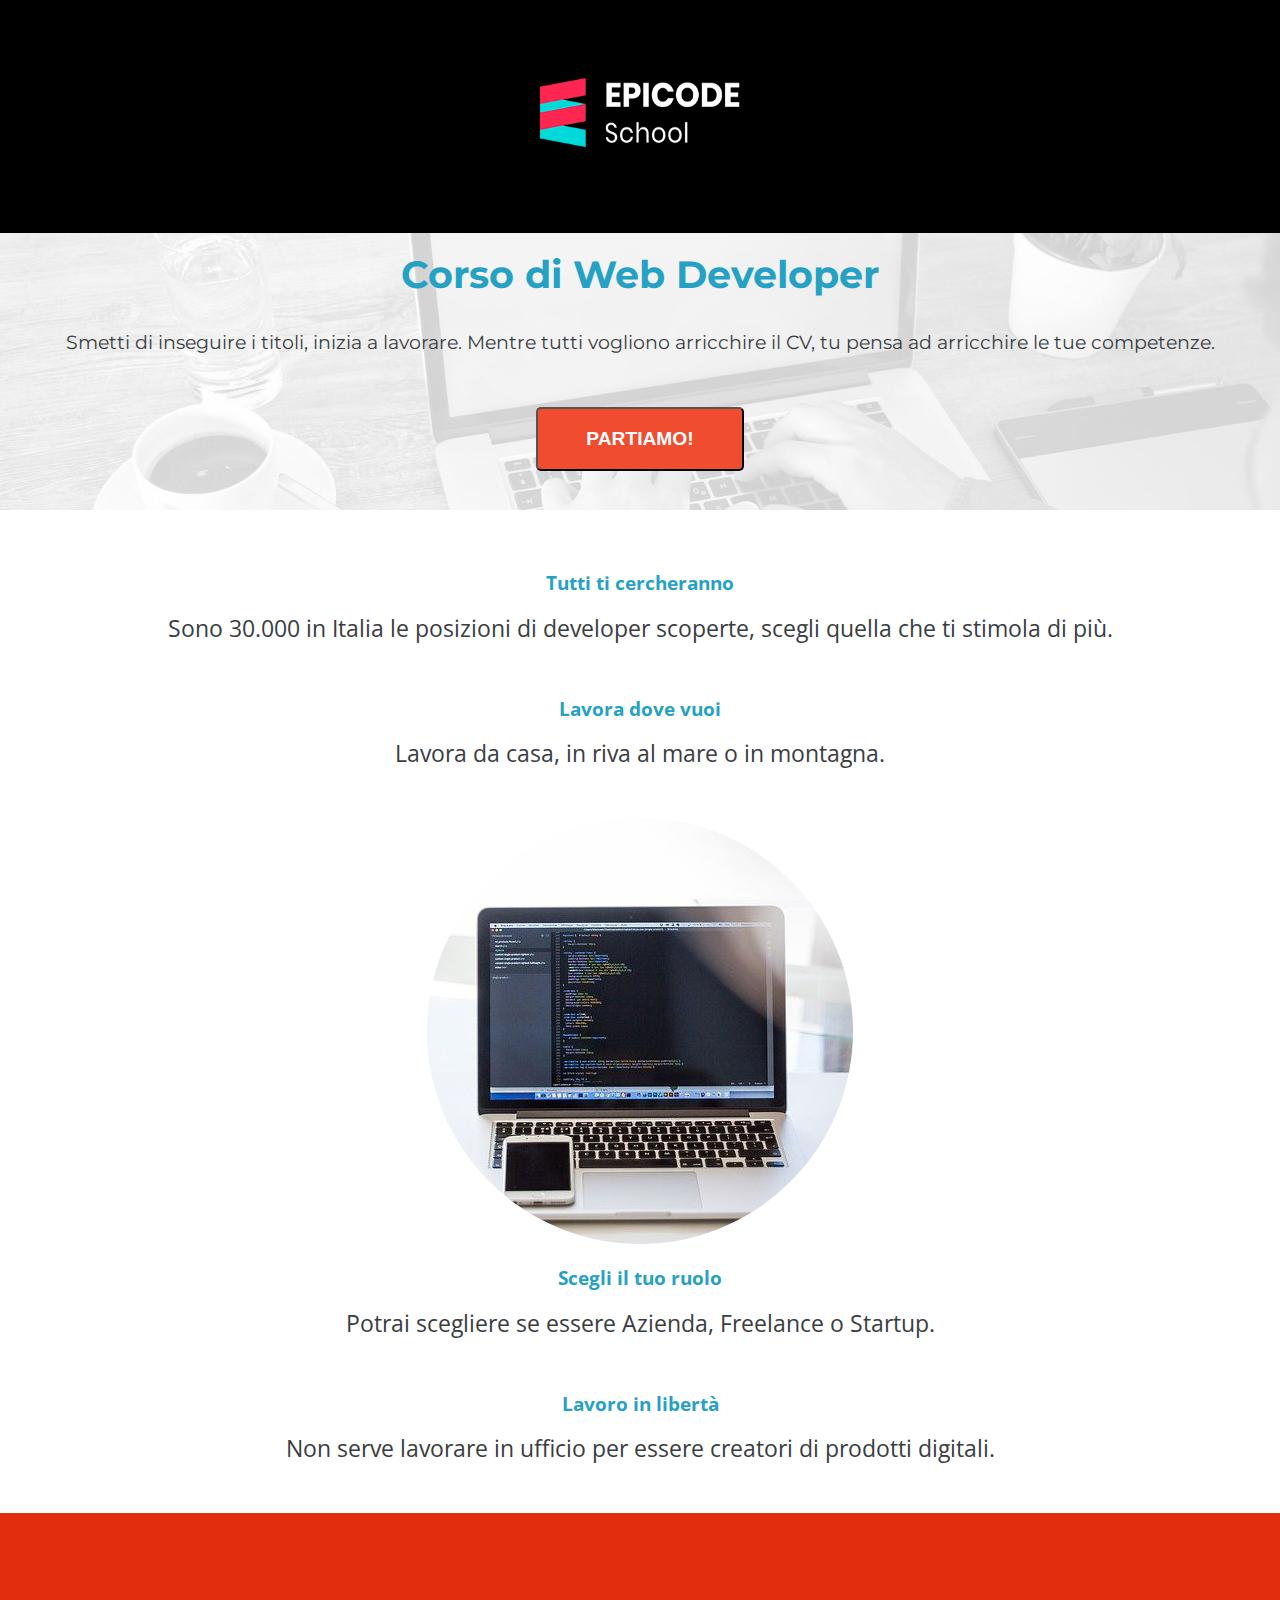
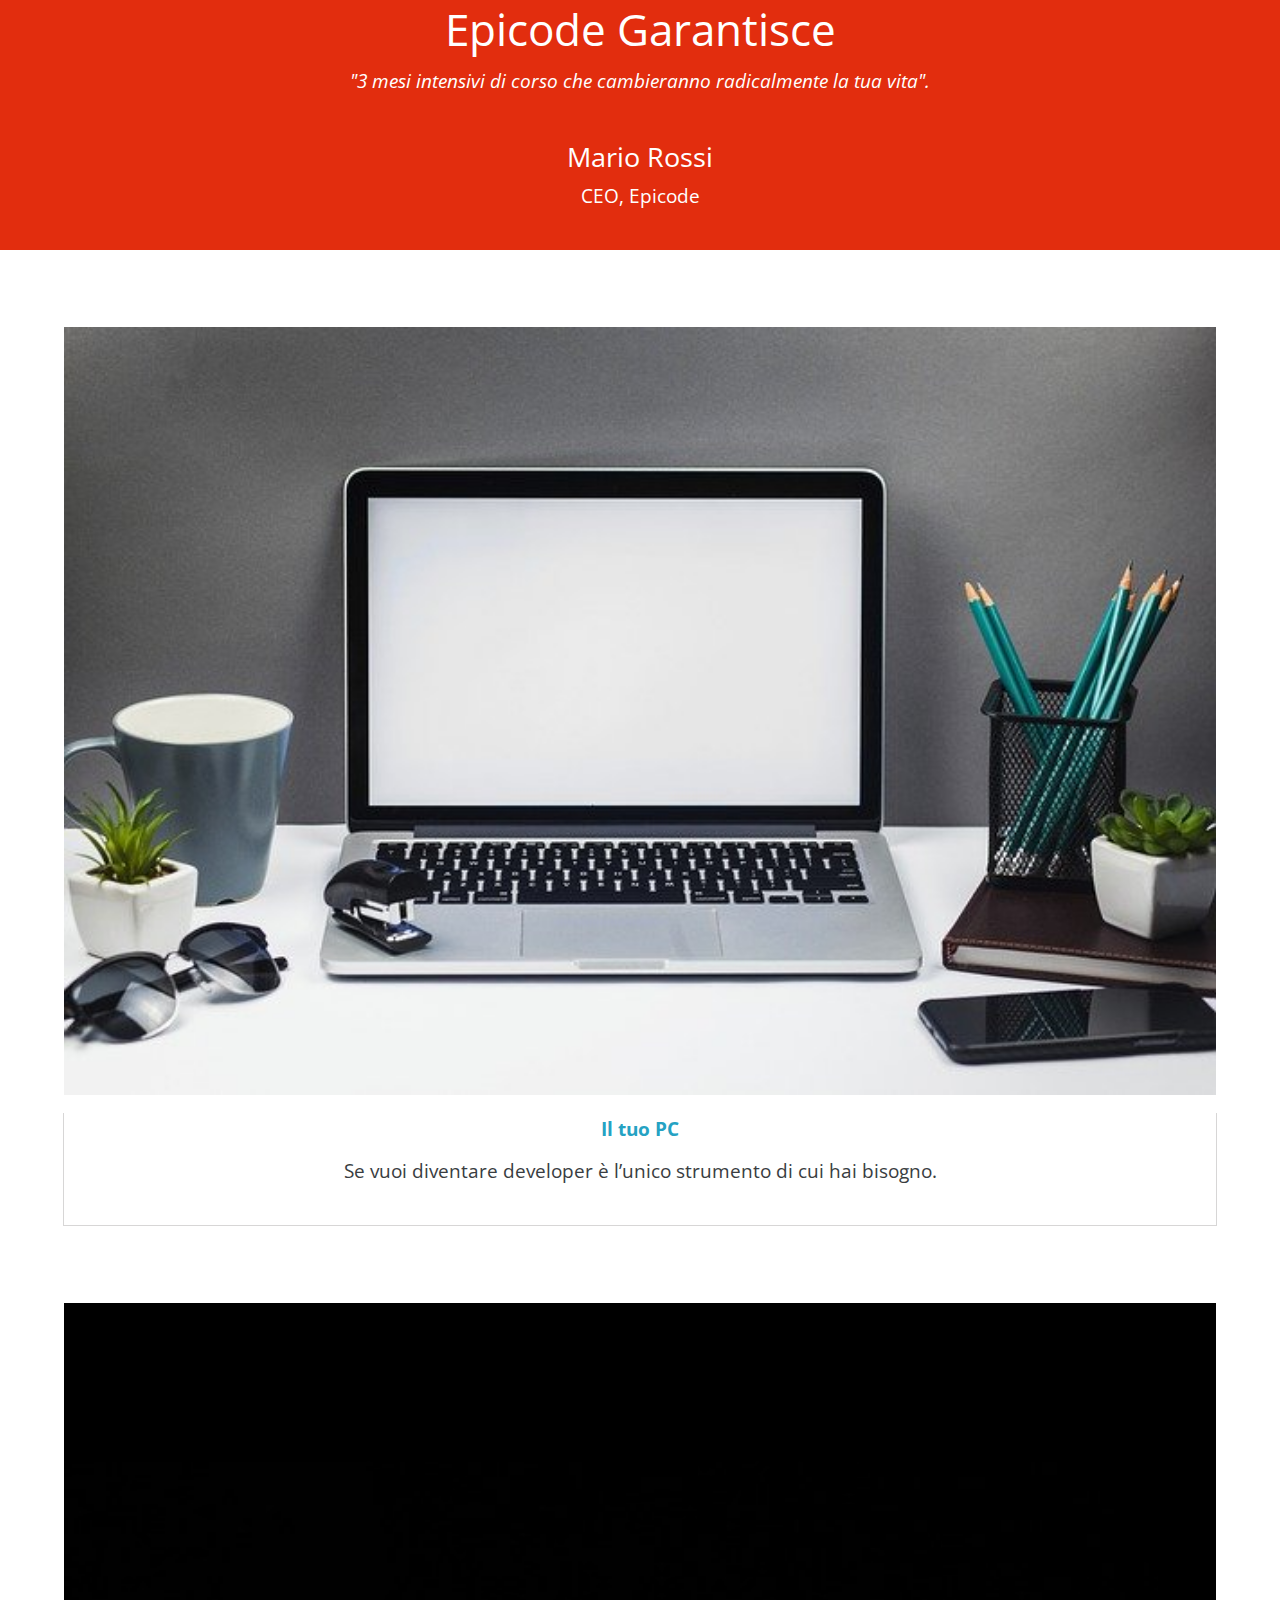
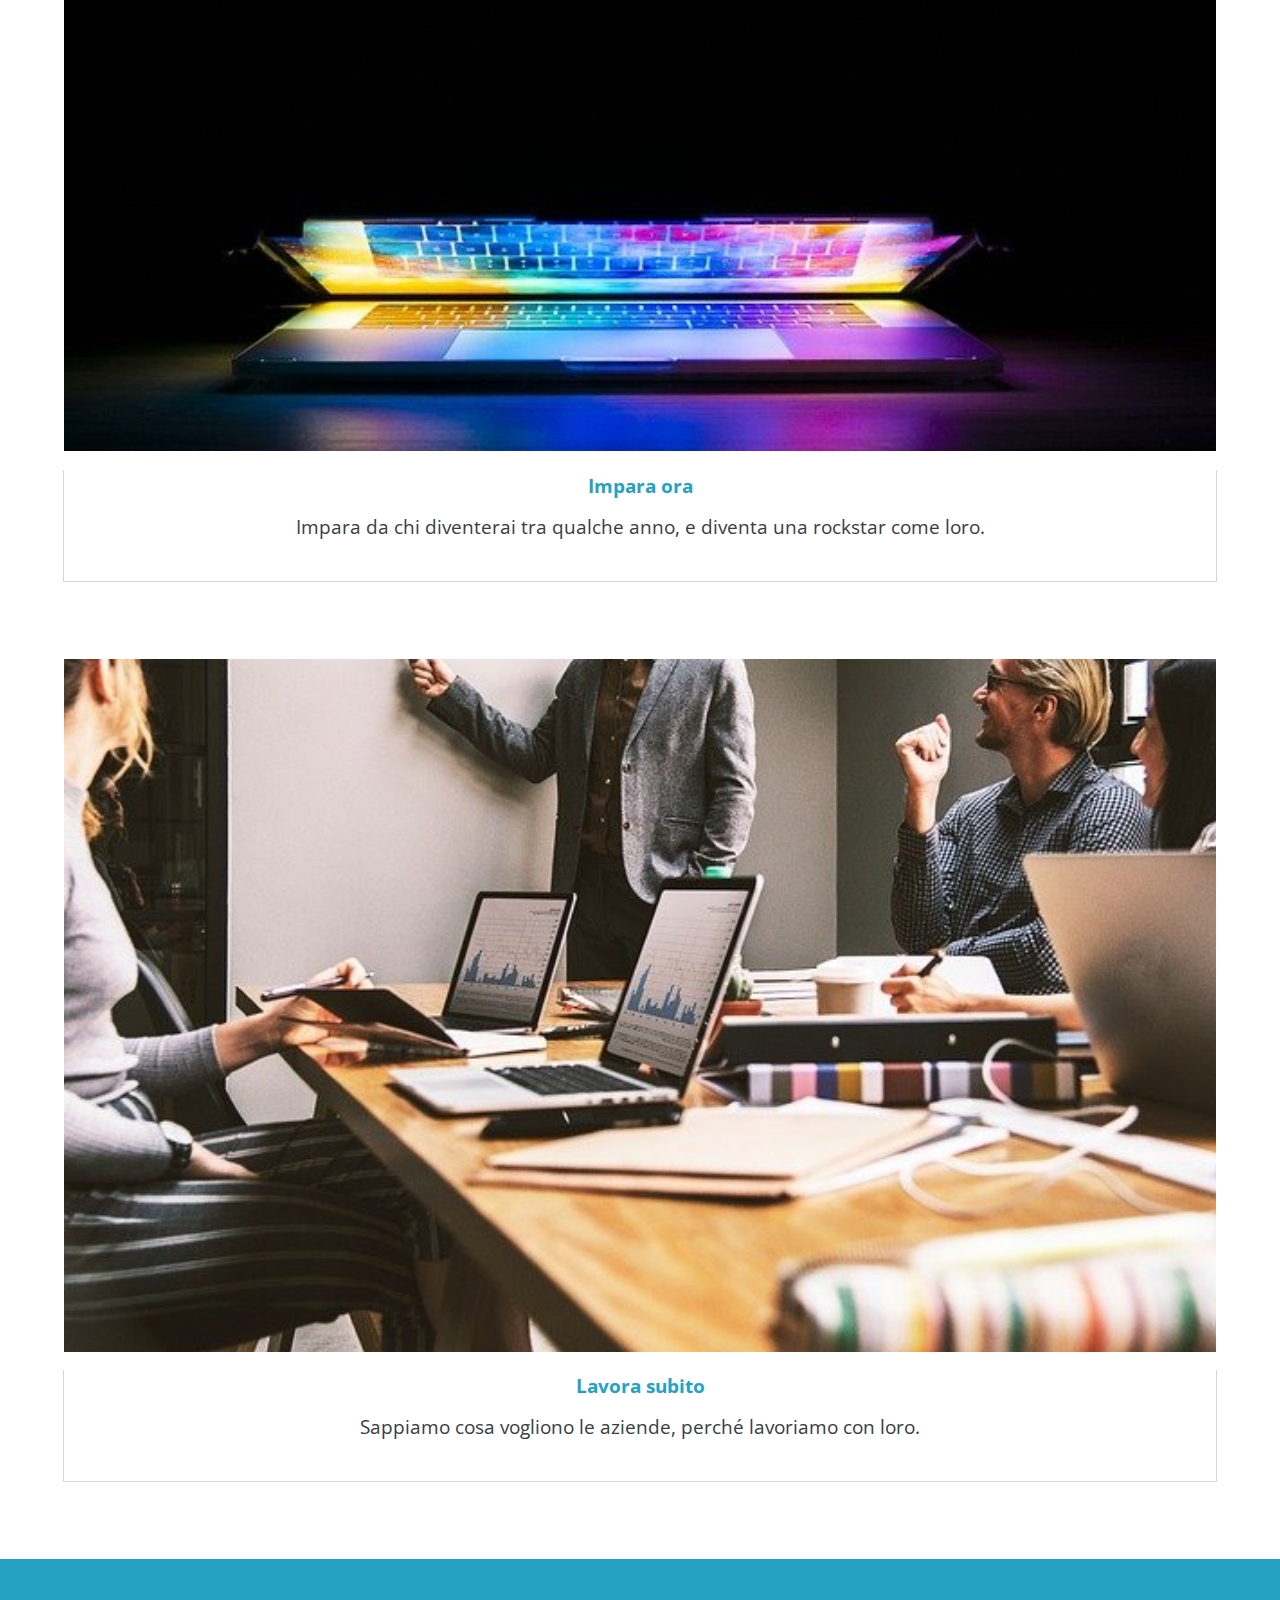
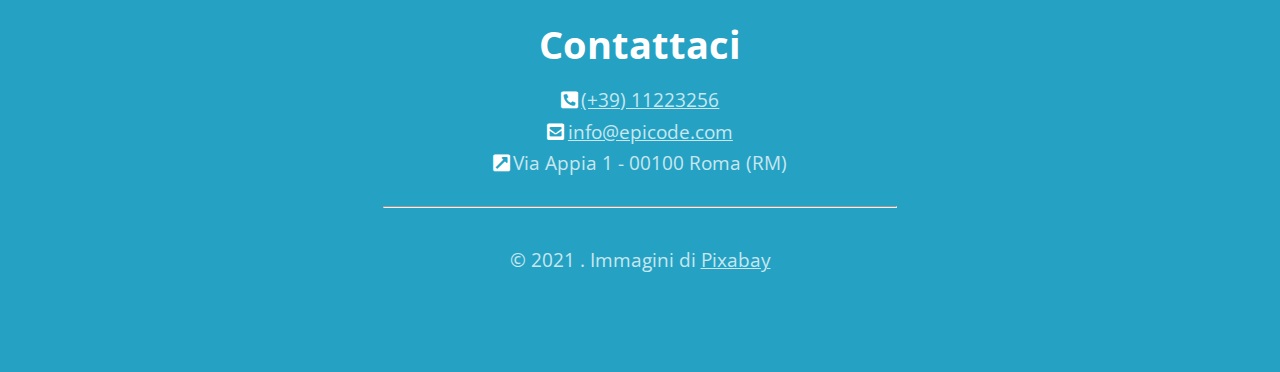
==== index.html @ f77b3860 "first commit" ====
<!DOCTYPE html>
<html lang="en">
  <head>
    <meta charset="UTF-8" />
    <meta name="viewport" content="width=device-width, initial-scale=1.0" />
    <title>Corso Web Developer - Epicode school</title>
    <meta
      name="“description”"
      content="Da zero a Epicode con i corsi completi
    per diventare uno sviluppatore professionista in 3 mesi."
    />
    <link rel="stylesheet" href="/css/reset.css" />
    <link
      rel="stylesheet"
      href="https://cdnjs.cloudflare.com/ajax/libs/font-awesome/5.15.4/css/all.min.css"
      integrity="sha512-1ycn6IcaQQ40/MKBW2W4Rhis/DbILU74C1vSrLJxCq57o941Ym01SwNsOMqvEBFlcgUa6xLiPY/NS5R+E6ztJQ=="
      crossorigin="anonymous"
      referrerpolicy="no-referrer"
    />
    <link rel="stylesheet" href="/css/style.css" />
  </head>
  <body>
    <header>
      <div id="logo">
        <img
          src="/images/logo.png"
          alt="Epicode logo"
          width="200"
          height="70"
        />
      </div>
      <div id="title">
        <h1>Corso di Web Developer</h1>
        <p>
          Smetti di inseguire i titoli, inizia a lavorare. Mentre tutti vogliono
          arricchire il CV, tu pensa ad arricchire le tue competenze.
        </p>
      </div>
      <div>
        <button id="btn1" type="button">PARTIAMO!</button>
      </div>
    </header>
    <main>
      <div id="article">
        <h2>Tutti ti cercheranno</h2>
        <p>
          Sono 30.000 in Italia le posizioni di developer scoperte, scegli
          quella che ti stimola di più.
        </p>
        <h2>Lavora dove vuoi</h2>
        <p>Lavora da casa, in riva al mare o in montagna.</p>
        <img id="img-rounded" src="/images/notebook.jpg" />
        <h2>Scegli il tuo ruolo</h2>
        <p>Potrai scegliere se essere Azienda, Freelance o Startup.</p>
        <h2>Lavoro in libertà</h2>
        <p>
          Non serve lavorare in ufficio per essere creatori di prodotti
          digitali.
        </p>
      </div>
      <div id="section-orange">
        <h2>Epicode Garantisce</h2>
        <p>
          "3 mesi intensivi di corso che cambieranno radicalmente la tua vita".
        </p>
        <p><span>Mario Rossi</span><br />CEO, Epicode</p>
      </div>
      <div>
        <img class="img-pc" src="/images/foto1.jpg" width="90%" />
        <div class="box">
          <h2>Il tuo PC</h2>
          <p>
            Se vuoi diventare developer è l’unico strumento di cui hai bisogno.
          </p>
        </div>
      </div>
      <div>
        <img class="img-pc" src="/images/foto2.jpg" width="90%" />
        <div class="box">
          <h2>Impara ora</h2>
          <p>
            Impara da chi diventerai tra qualche anno, e diventa una rockstar
            come loro.
          </p>
        </div>
      </div>
      <div>
        <img class="img-pc" src="/images/foto3.jpg" width="90%" />
        <div class="box">
          <h2>Lavora subito</h2>
          <p id="p-space">
            Sappiamo cosa vogliono le aziende, perché lavoriamo con loro.
          </p>
        </div>
      </div>
    </main>
    <footer>
      <h2>Contattaci</h2>
      <ul>
        <li>
          <i class="fas fa-phone-square-alt"></i
          ><a href="tel:11223456">(+39) 11223256</a>
        </li>
        <li>
          <i class="fas fa-envelope-square"></i
          ><a href="email:info@epicode.com">info@epicode.com</a>
        </li>
        <li>
          <i class="fas fa-external-link-square-alt"></i>Via Appia 1 - 00100
          Roma (RM)
        </li>
      </ul>
      <hr />
      <p>© 2021 . Immagini di <a href="#">Pixabay</a></p>
    </footer>
  </body>
</html>
---- css/style.css ----
@import url("https://fonts.googleapis.com/css2?family=Montserrat:ital,wght@0,100..900;1,100..900&display=swap");
@import url("https://fonts.googleapis.com/css2?family=Open+Sans:ital,wght@0,300..800;1,300..800&display=swap");
body {
  color: #393d41;
  font-size: 1.2rem;
  font-family: "Open Sans", sans-serif;
  line-height: 1.65;
}
header {
  text-align: center;
  font-family: "Montserrat", sans-serif;
  background-image: url(/images/banner.jpg);
  background-size: cover;
}
#logo {
  background-color: black;
  padding: 4em;
}

#title h1 {
  color: #25a2c3;
  font-weight: bold;
  line-height: 1.2;
  font-size: 2em;
  padding: 0.5em 0;
}
#title p {
  padding: 0.5em;
}

#btn1 {
  background-color: #f04c2f;
  color: white;
  font-weight: bold;
  font-size: 1em;
  margin: 2em 0;
  padding: 1em 2.5em;
  border-radius: 5px;
}

main {
  text-align: center;
}

#article h2 {
  color: #25a2c3;
  font-weight: bold;
  margin: 0.5em 0;
}

#article h2:first-of-type {
  margin-top: 3em;
}

main p {
  margin-bottom: 2em;
}
#article p {
  padding: 0 0.4em;
  font-size: 1.2em;
}

#img-rounded {
  border-radius: 50%;
}
#section-orange {
  color: white;
  background-color: #e22d0e;
}

#section-orange h2 {
  color: white;
  font-size: 2.3em;
  padding-top: 1.8em;
}
#section-orange p:first-of-type {
  font-style: italic;
}

#section-orange p span {
  font-size: 1.4em;
}
#section-orange p:last-of-type {
  padding-bottom: 2em;
  margin-bottom: 0;
}

.img-pc {
  margin: 4em 0 0 0;
}
.box {
  width: 90%;
  margin: 0 auto 0 auto;
  border-right: 1px rgb(215, 214, 214) solid;
  border-bottom: 1px rgb(215, 214, 214) solid;
  border-left: 1px rgb(215, 214, 214) solid;
}
.box h2 {
  color: #25a2c3;
  font-weight: bold;
  margin: 0.5em 0;
}
.box p {
  padding: 0 1em 0 1em;
}

footer {
  text-align: center;
  background-color: #25a2c3;
  margin-top: 4em;
}
footer h2 {
  color: white;
  font-size: 2em;
  font-weight: bold;
  padding: 1.4em 0 0.2em 0;
}

footer a,
footer li,
footer p {
  color: #c8e7f0;
}
.fa-phone-square-alt {
  color: white;
  padding-right: 0.2em;
}
.fa-envelope-square {
  color: white;
  padding-right: 0.2em;
}
.fa-external-link-square-alt {
  color: white;
  padding-right: 0.2em;
}

footer li:last-of-type {
  margin-bottom: 1.4em;
}

hr {
  color: white;
  width: 40%;
}

footer p {
  padding: 1.4em 0 5em 0;
}

#p-space {
  margin-bottom: 2em;
}
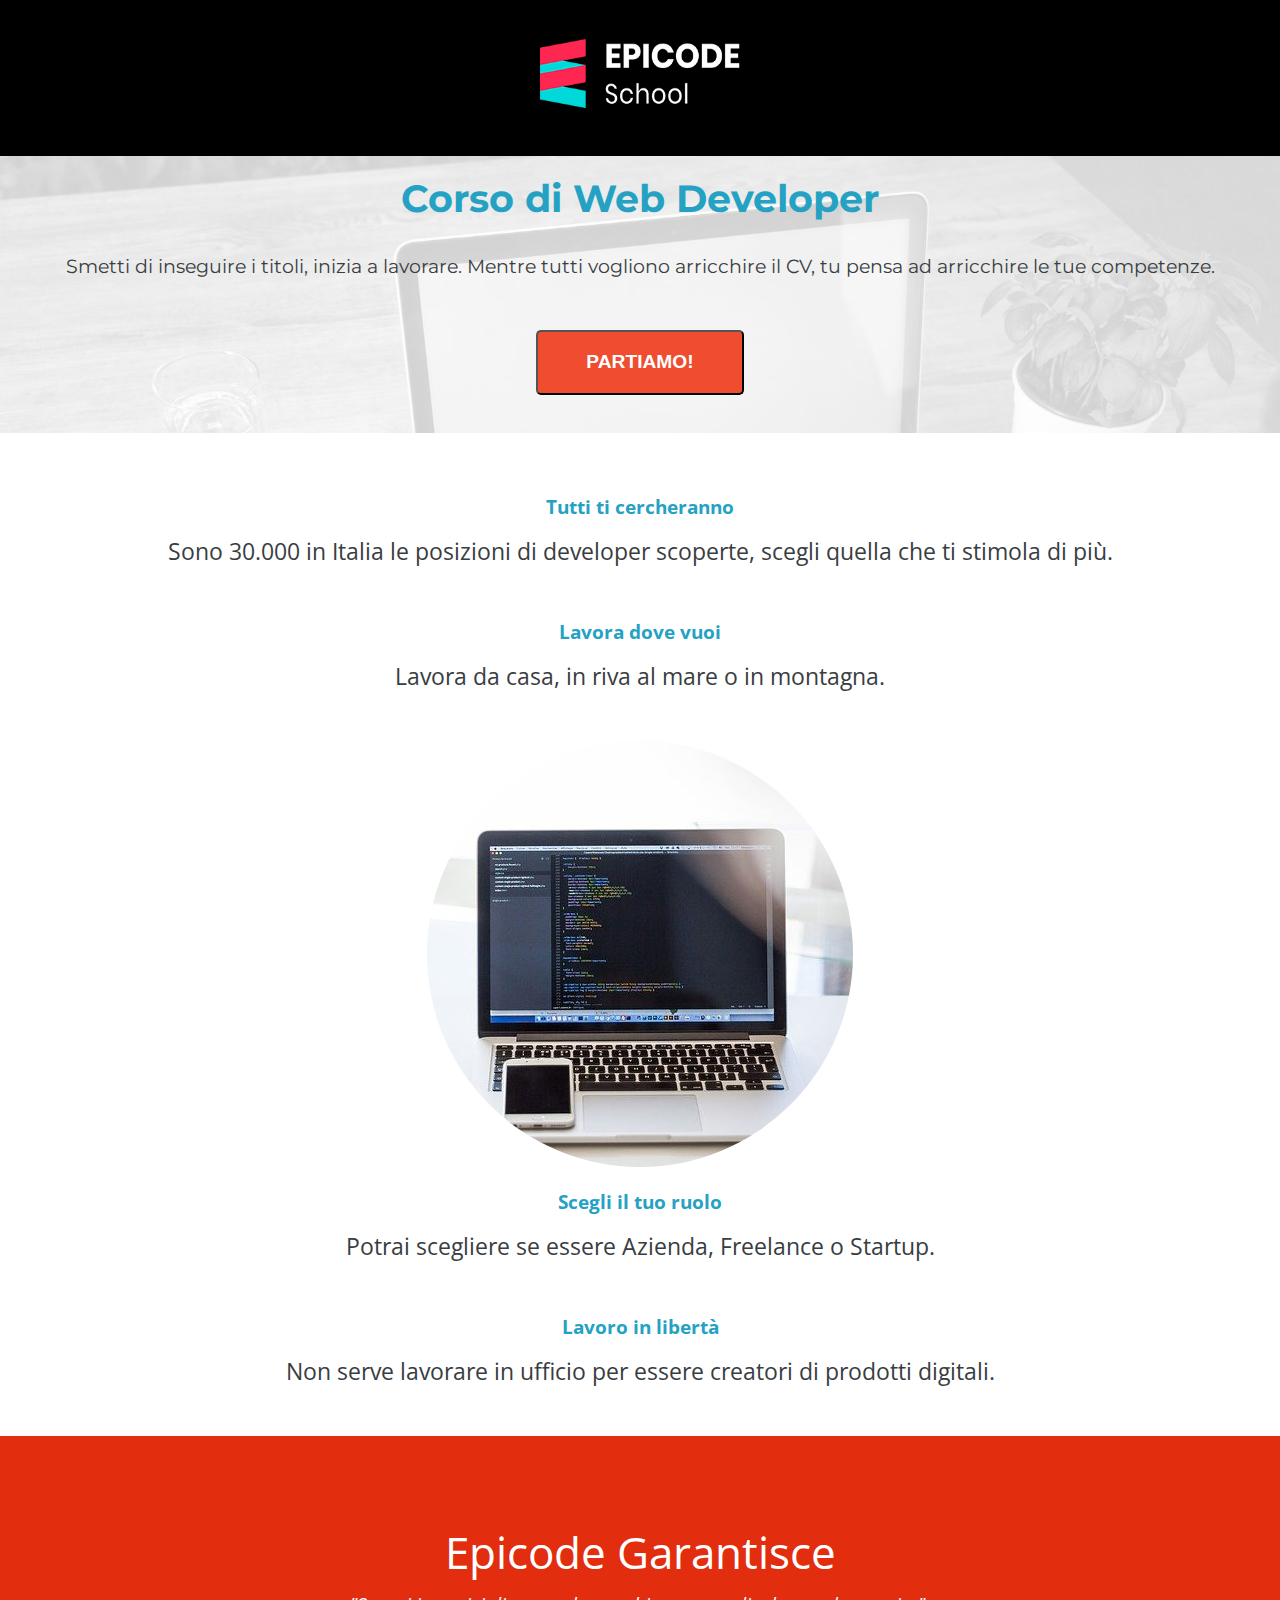
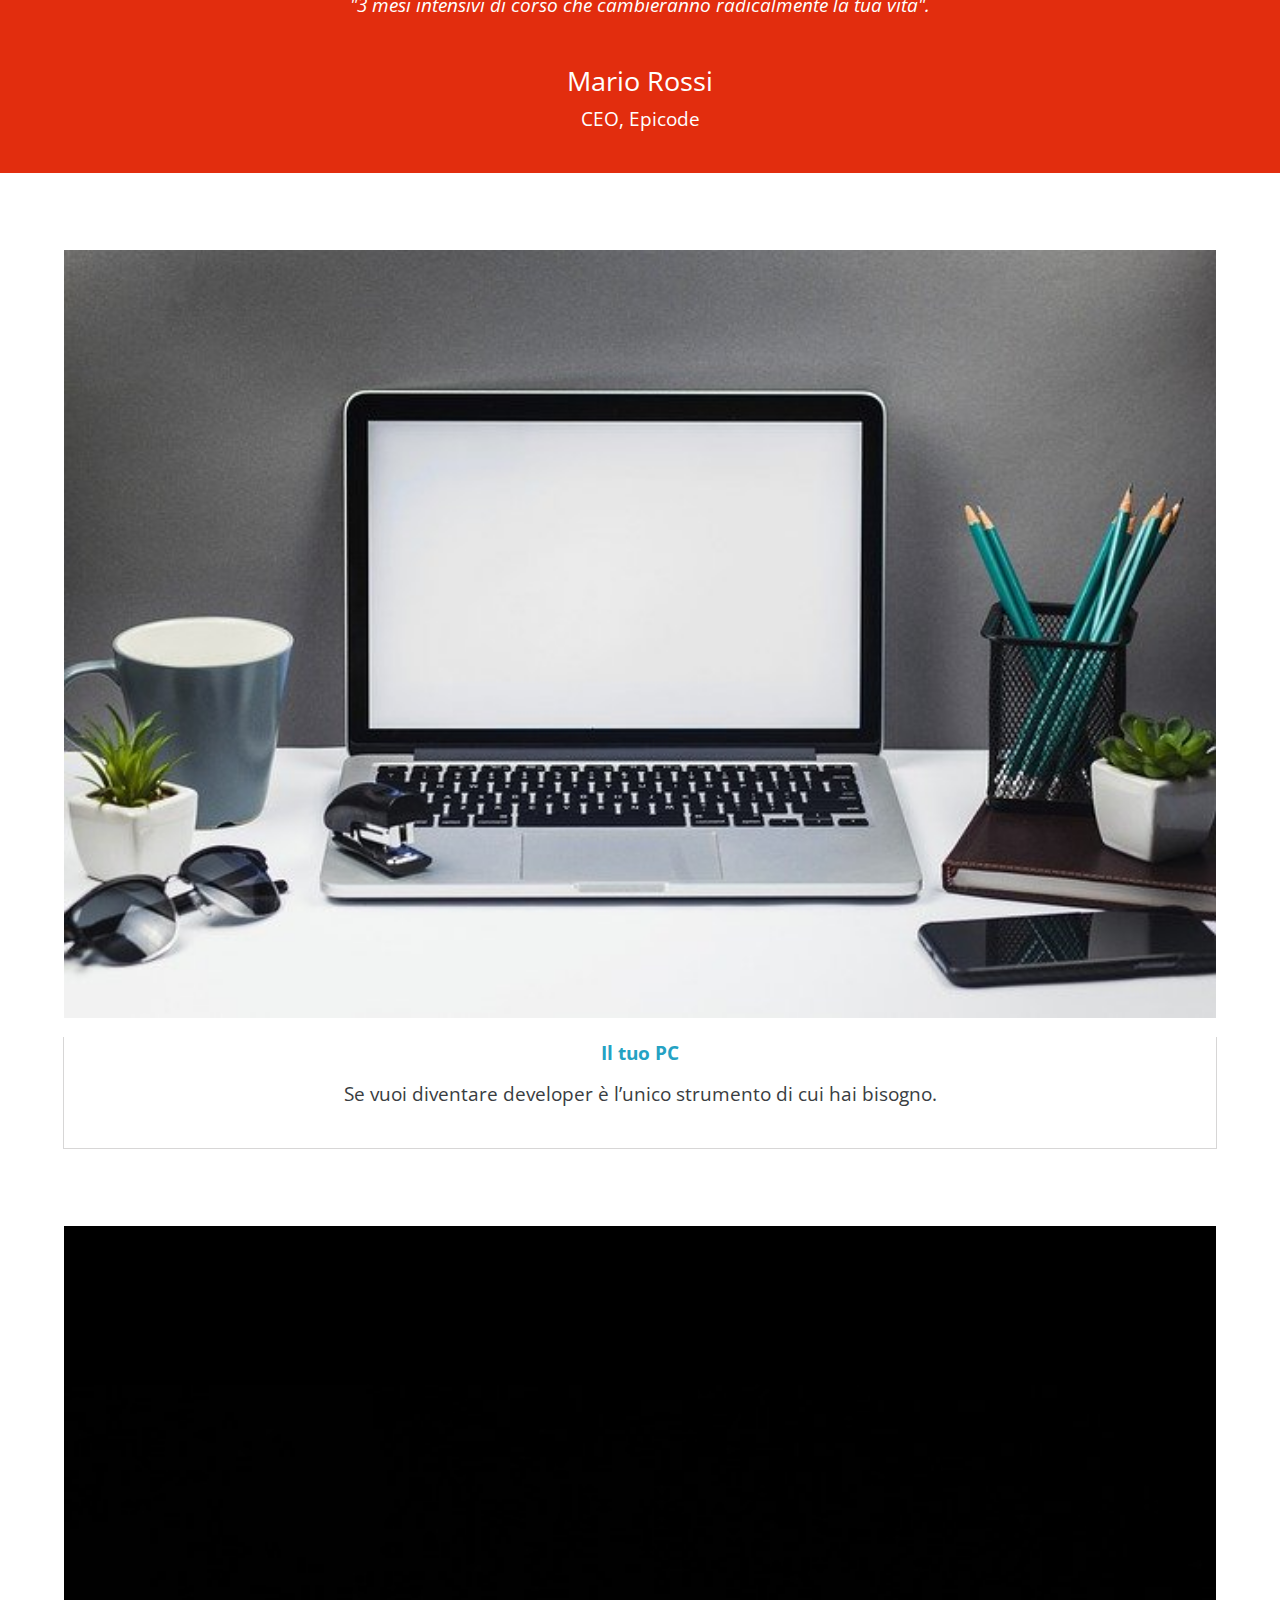
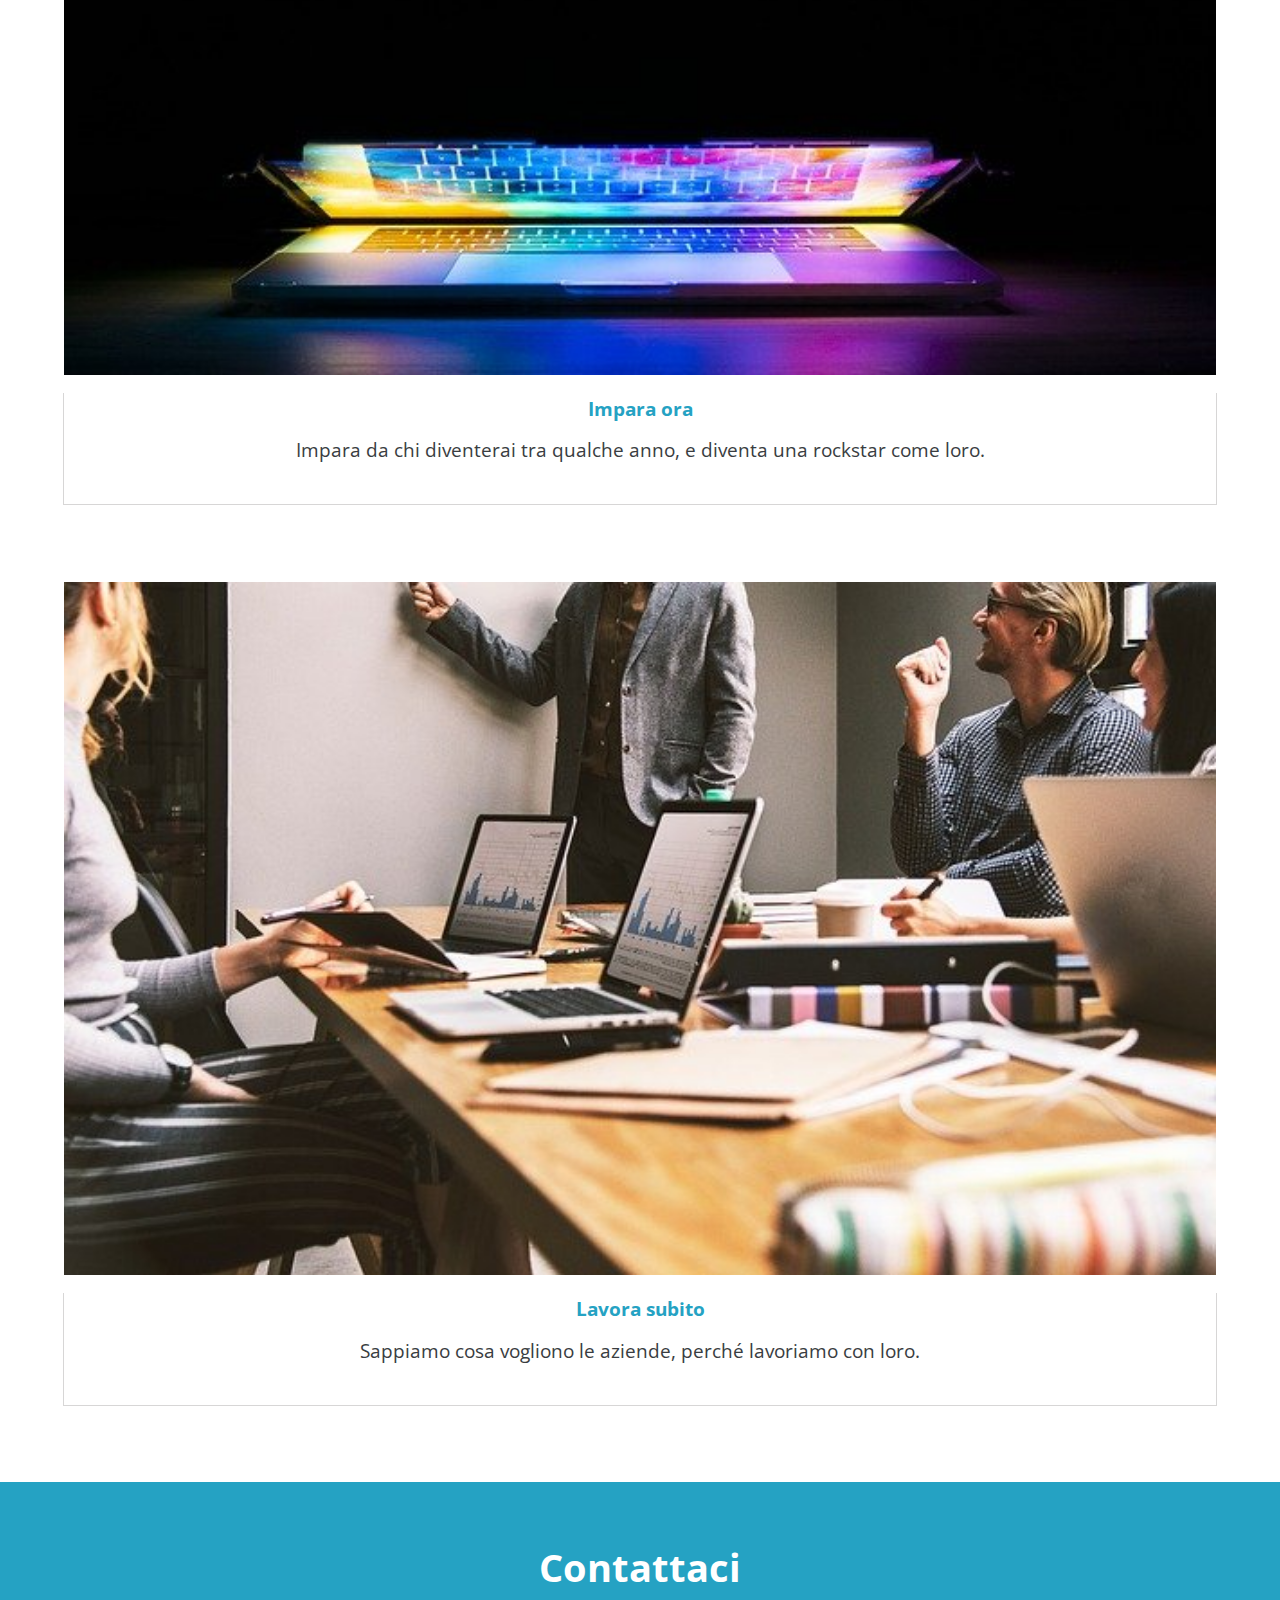
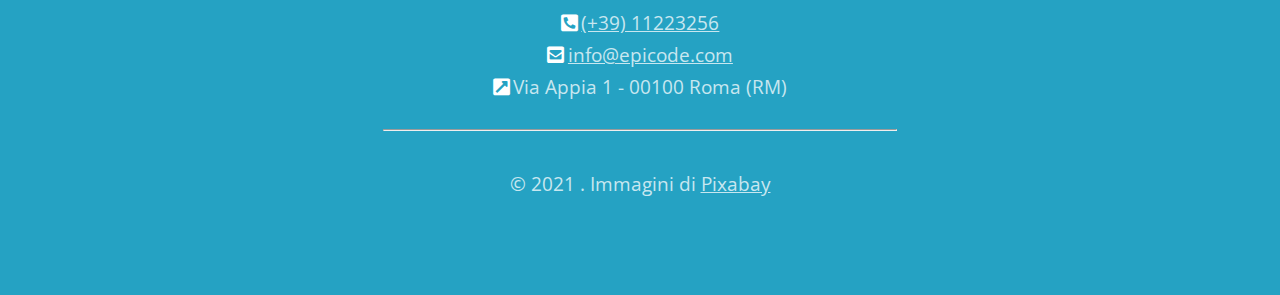
==== commit 74bf639d: "path fix" ====
--- a/index.html
+++ b/index.html
@@ -9,7 +9,7 @@
       content="Da zero a Epicode con i corsi completi
     per diventare uno sviluppatore professionista in 3 mesi."
     />
-    <link rel="stylesheet" href="/css/reset.css" />
+    <link rel="stylesheet" href="css/reset.css" />
     <link
       rel="stylesheet"
       href="https://cdnjs.cloudflare.com/ajax/libs/font-awesome/5.15.4/css/all.min.css"
@@ -17,17 +17,12 @@
       crossorigin="anonymous"
       referrerpolicy="no-referrer"
     />
-    <link rel="stylesheet" href="/css/style.css" />
+    <link rel="stylesheet" href="css/style.css" />
   </head>
   <body>
     <header>
       <div id="logo">
-        <img
-          src="/images/logo.png"
-          alt="Epicode logo"
-          width="200"
-          height="70"
-        />
+        <img src="images/logo.png" alt="Epicode logo" width="200" height="70" />
       </div>
       <div id="title">
         <h1>Corso di Web Developer</h1>
@@ -35,8 +30,7 @@
           Smetti di inseguire i titoli, inizia a lavorare. Mentre tutti vogliono
           arricchire il CV, tu pensa ad arricchire le tue competenze.
         </p>
-      </div>
-      <div>
+
         <button id="btn1" type="button">PARTIAMO!</button>
       </div>
     </header>
@@ -49,7 +43,7 @@
         </p>
         <h2>Lavora dove vuoi</h2>
         <p>Lavora da casa, in riva al mare o in montagna.</p>
-        <img id="img-rounded" src="/images/notebook.jpg" />
+        <img id="img-rounded" src="images/notebook.jpg" />
         <h2>Scegli il tuo ruolo</h2>
         <p>Potrai scegliere se essere Azienda, Freelance o Startup.</p>
         <h2>Lavoro in libertà</h2>
@@ -66,7 +60,7 @@
         <p><span>Mario Rossi</span><br />CEO, Epicode</p>
       </div>
       <div>
-        <img class="img-pc" src="/images/foto1.jpg" width="90%" />
+        <img class="img-pc" src="images/foto1.jpg" width="90%" />
         <div class="box">
           <h2>Il tuo PC</h2>
           <p>
@@ -75,7 +69,7 @@
         </div>
       </div>
       <div>
-        <img class="img-pc" src="/images/foto2.jpg" width="90%" />
+        <img class="img-pc" src="images/foto2.jpg" width="90%" />
         <div class="box">
           <h2>Impara ora</h2>
           <p>
@@ -85,7 +79,7 @@
         </div>
       </div>
       <div>
-        <img class="img-pc" src="/images/foto3.jpg" width="90%" />
+        <img class="img-pc" src="images/foto3.jpg" width="90%" />
         <div class="box">
           <h2>Lavora subito</h2>
           <p id="p-space">
--- a/css/style.css
+++ b/css/style.css
@@ -9,14 +9,15 @@
 header {
   text-align: center;
   font-family: "Montserrat", sans-serif;
+}
+#logo {
+  background-color: black;
+  padding: 2em;
+}
+#title {
   background-image: url(/images/banner.jpg);
   background-size: cover;
 }
-#logo {
-  background-color: black;
-  padding: 4em;
-}
-
 #title h1 {
   color: #25a2c3;
   font-weight: bold;
